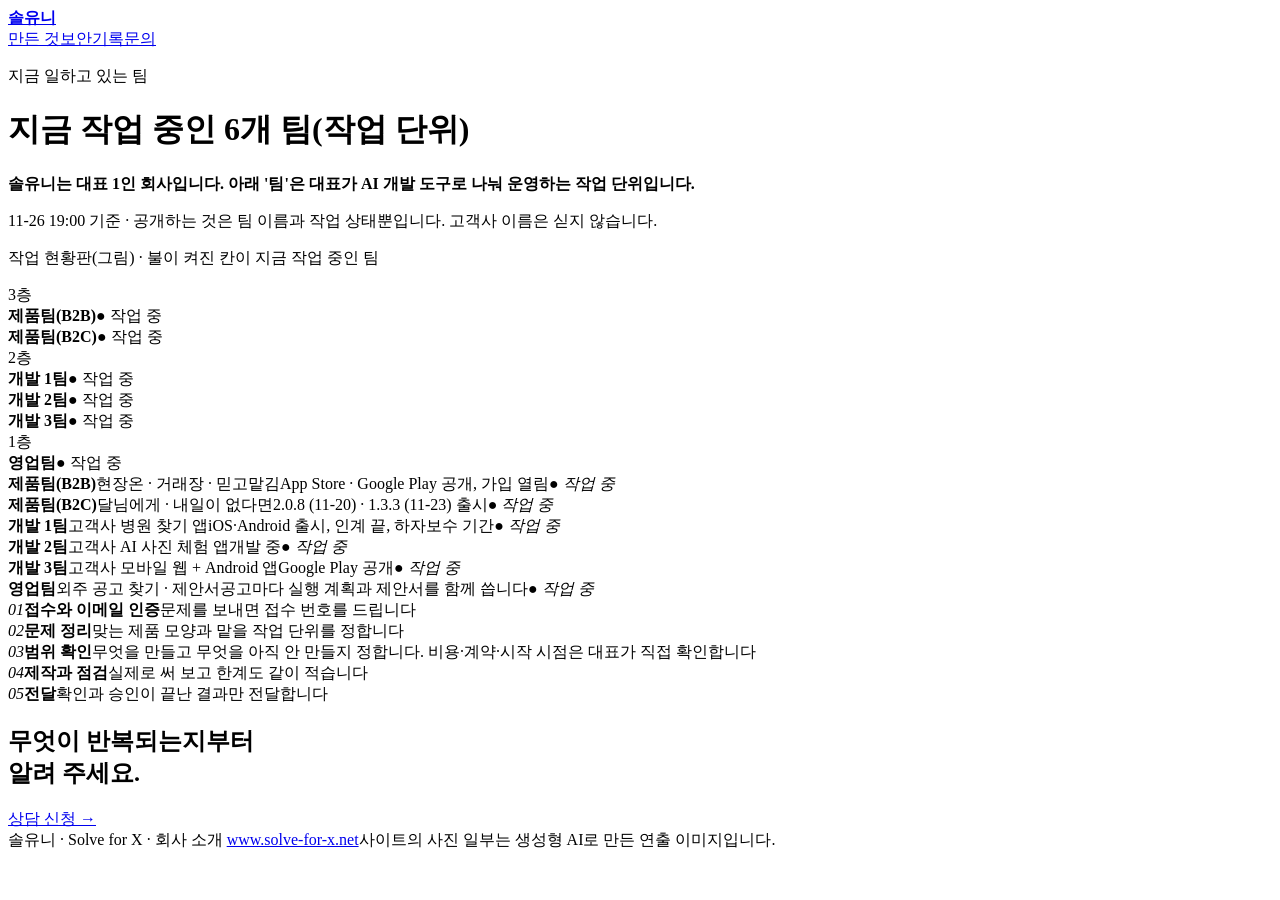
==== team/index.html @ cd3e919b "새 회사 사이트 임시 공개(11-26, sfx-web-services sites/search 빌드)" ====
<!doctype html>
<html lang="ko">
<head>
<meta charset="utf-8">
<meta name="viewport" content="width=device-width,initial-scale=1">
<title>지금 일하고 있는 팀 | 솔유니(Solve for X)</title>
<meta name="description" content="솔유니는 대표 1인 회사입니다. 대표가 AI 개발 도구로 나눠 운영하는 작업 단위가 무엇을 맡고 있는지 보여 드립니다.">
<link rel="canonical" href="https://solve-for-x-labs.github.io/soluni-site/team/">
<meta property="og:type" content="website">
<meta property="og:locale" content="ko_KR">
<meta property="og:site_name" content="솔유니 Solve for X">
<meta property="og:title" content="지금 일하고 있는 팀 | 솔유니(Solve for X)">
<meta property="og:description" content="솔유니는 대표 1인 회사입니다. 대표가 AI 개발 도구로 나눠 운영하는 작업 단위가 무엇을 맡고 있는지 보여 드립니다.">
<meta property="og:url" content="https://solve-for-x-labs.github.io/soluni-site/team/">
<meta property="og:image" content="https://solve-for-x-labs.github.io/soluni-site/img/og.jpg">
<meta name="theme-color" content="#0A0C0E">
<link rel="icon" href="/soluni-site/favicon.svg" type="image/svg+xml">
<link rel="preload" href="/soluni-site/fonts/pretendard.woff2" as="font" type="font/woff2" crossorigin>
<link rel="stylesheet" href="/soluni-site/site.css">
<meta name="robots" content="noindex">
</head>
<body>
<div class="h"><header class="nav solid"><b><a href="/soluni-site/">솔유니</a></b><nav aria-label="주 메뉴"><a href="/soluni-site/#all">만든 것</a><a href="/soluni-site/solutions/security/">보안</a><a href="/soluni-site/labs/">기록</a><a href="https://www.solve-for-x.net/contact/">문의</a></nav></header>
<main class="page" id="main"><p class="kick">지금 일하고 있는 팀</p><h1>지금 작업 중인 6개 팀(작업 단위)</h1>
<p class="lead"><b>솔유니는 대표 1인 회사입니다. 아래 &#x27;팀&#x27;은 대표가 AI 개발 도구로 나눠 운영하는 작업 단위입니다.</b></p>
<p class="small">11-26 19:00 기준 · 공개하는 것은 팀 이름과 작업 상태뿐입니다. 고객사 이름은 싣지 않습니다.</p>
<div class="board" role="img" aria-label="작업 현황판 그림"><p class="lab">작업 현황판(그림) · 불이 켜진 칸이 지금 작업 중인 팀</p><div class="bld"><div class="roof"></div><div class="body"><div class="fl"><span class="lv">3층</span><div class="rm"><b>제품팀(B2B)</b><span>● 작업 중</span></div><div class="rm"><b>제품팀(B2C)</b><span>● 작업 중</span></div></div><div class="fl"><span class="lv">2층</span><div class="rm"><b>개발 1팀</b><span>● 작업 중</span></div><div class="rm"><b>개발 2팀</b><span>● 작업 중</span></div><div class="rm"><b>개발 3팀</b><span>● 작업 중</span></div></div><div class="fl"><span class="lv">1층</span><div class="rm"><b>영업팀</b><span>● 작업 중</span></div></div></div><div class="ground"></div></div></div>
<div class="units"><div><b>제품팀(B2B)</b><span>현장온 · 거래장 · 믿고맡김</span><span>App Store · Google Play 공개, 가입 열림</span><i>● 작업 중</i></div><div><b>제품팀(B2C)</b><span>달님에게 · 내일이 없다면</span><span>2.0.8 (11-20) · 1.3.3 (11-23) 출시</span><i>● 작업 중</i></div><div><b>개발 1팀</b><span>고객사 병원 찾기 앱</span><span>iOS·Android 출시, 인계 끝, 하자보수 기간</span><i>● 작업 중</i></div><div><b>개발 2팀</b><span>고객사 AI 사진 체험 앱</span><span>개발 중</span><i>● 작업 중</i></div><div><b>개발 3팀</b><span>고객사 모바일 웹 + Android 앱</span><span>Google Play 공개</span><i>● 작업 중</i></div><div><b>영업팀</b><span>외주 공고 찾기 · 제안서</span><span>공고마다 실행 계획과 제안서를 함께 씁니다</span><i>● 작업 중</i></div></div>
<div class="steps"><div><em>01</em><b>접수와 이메일 인증</b><span>문제를 보내면 접수 번호를 드립니다</span></div><div><em>02</em><b>문제 정리</b><span>맞는 제품 모양과 맡을 작업 단위를 정합니다</span></div><div><em>03</em><b>범위 확인</b><span>무엇을 만들고 무엇을 아직 안 만들지 정합니다. 비용·계약·시작 시점은 대표가 직접 확인합니다</span></div><div><em>04</em><b>제작과 점검</b><span>실제로 써 보고 한계도 같이 적습니다</span></div><div><em>05</em><b>전달</b><span>확인과 승인이 끝난 결과만 전달합니다</span></div></div>
</main>
<section class="end" id="contact"><h2>무엇이 반복되는지부터<br>알려 주세요.</h2><a class="mail" href="https://www.solve-for-x.net/contact/">상담 신청 →</a><div class="foot"><span>솔유니 · Solve for X · 회사 소개 <a href="https://www.solve-for-x.net">www.solve-for-x.net</a></span><span>사이트의 사진 일부는 생성형 AI로 만든 연출 이미지입니다.</span></div></section>
</div>
</body>
</html>
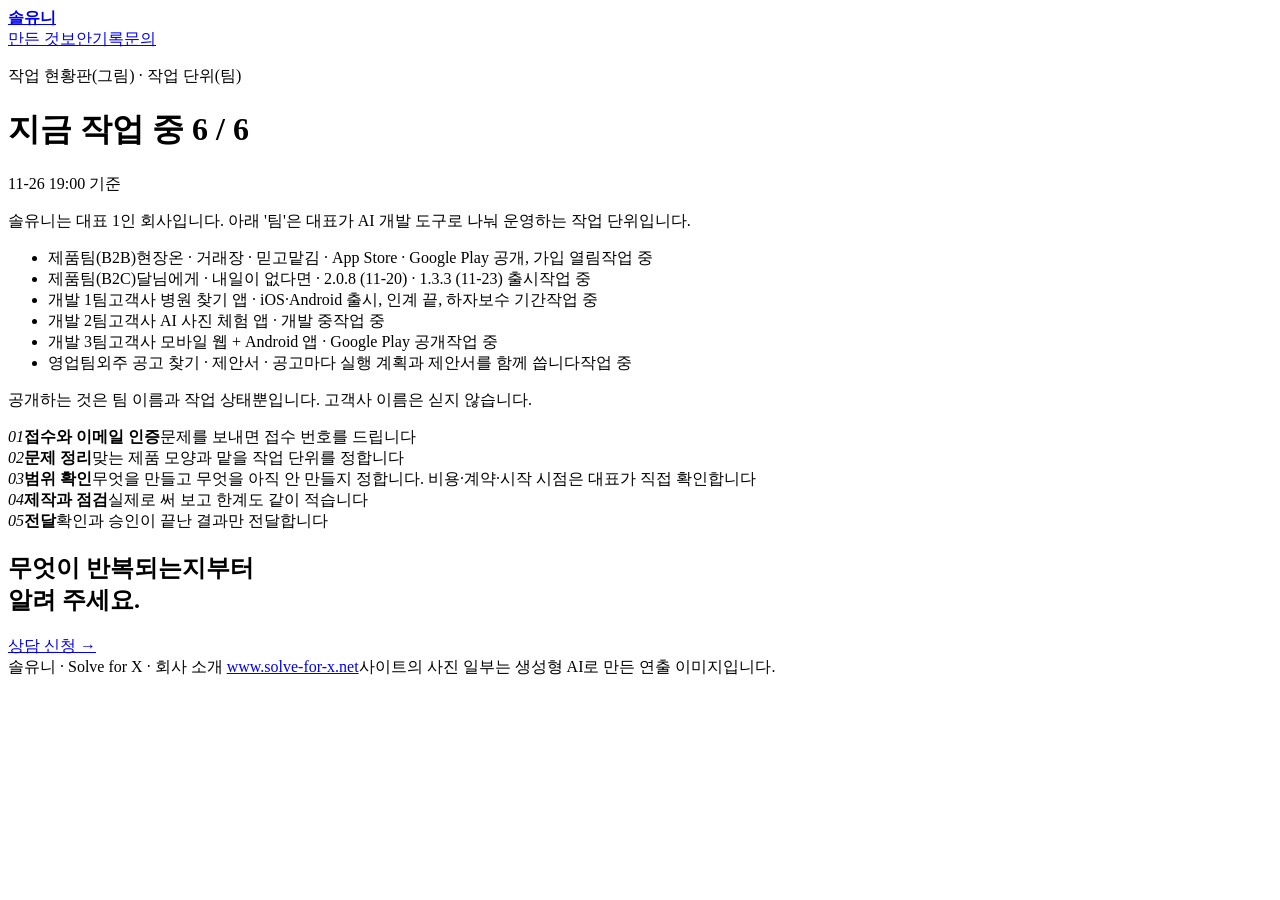
==== commit 85979f48: "작업 현황판 새 디자인(큰 글자 명단, 호박색 하나) — 11-26" ====
--- a/team/index.html
+++ b/team/index.html
@@ -21,11 +21,11 @@
 </head>
 <body>
 <div class="h"><header class="nav solid"><b><a href="/soluni-site/">솔유니</a></b><nav aria-label="주 메뉴"><a href="/soluni-site/#all">만든 것</a><a href="/soluni-site/solutions/security/">보안</a><a href="/soluni-site/labs/">기록</a><a href="https://www.solve-for-x.net/contact/">문의</a></nav></header>
-<main class="page" id="main"><p class="kick">지금 일하고 있는 팀</p><h1>지금 작업 중인 6개 팀(작업 단위)</h1>
-<p class="lead"><b>솔유니는 대표 1인 회사입니다. 아래 &#x27;팀&#x27;은 대표가 AI 개발 도구로 나눠 운영하는 작업 단위입니다.</b></p>
-<p class="small">11-26 19:00 기준 · 공개하는 것은 팀 이름과 작업 상태뿐입니다. 고객사 이름은 싣지 않습니다.</p>
-<div class="board" role="img" aria-label="작업 현황판 그림"><p class="lab">작업 현황판(그림) · 불이 켜진 칸이 지금 작업 중인 팀</p><div class="bld"><div class="roof"></div><div class="body"><div class="fl"><span class="lv">3층</span><div class="rm"><b>제품팀(B2B)</b><span>● 작업 중</span></div><div class="rm"><b>제품팀(B2C)</b><span>● 작업 중</span></div></div><div class="fl"><span class="lv">2층</span><div class="rm"><b>개발 1팀</b><span>● 작업 중</span></div><div class="rm"><b>개발 2팀</b><span>● 작업 중</span></div><div class="rm"><b>개발 3팀</b><span>● 작업 중</span></div></div><div class="fl"><span class="lv">1층</span><div class="rm"><b>영업팀</b><span>● 작업 중</span></div></div></div><div class="ground"></div></div></div>
-<div class="units"><div><b>제품팀(B2B)</b><span>현장온 · 거래장 · 믿고맡김</span><span>App Store · Google Play 공개, 가입 열림</span><i>● 작업 중</i></div><div><b>제품팀(B2C)</b><span>달님에게 · 내일이 없다면</span><span>2.0.8 (11-20) · 1.3.3 (11-23) 출시</span><i>● 작업 중</i></div><div><b>개발 1팀</b><span>고객사 병원 찾기 앱</span><span>iOS·Android 출시, 인계 끝, 하자보수 기간</span><i>● 작업 중</i></div><div><b>개발 2팀</b><span>고객사 AI 사진 체험 앱</span><span>개발 중</span><i>● 작업 중</i></div><div><b>개발 3팀</b><span>고객사 모바일 웹 + Android 앱</span><span>Google Play 공개</span><i>● 작업 중</i></div><div><b>영업팀</b><span>외주 공고 찾기 · 제안서</span><span>공고마다 실행 계획과 제안서를 함께 씁니다</span><i>● 작업 중</i></div></div>
+<main class="page sb" id="main"><p class="lab">작업 현황판(그림) · 작업 단위(팀)</p>
+<div class="top"><h1 class="now"><span class="nw">지금 작업 중</span> <span class="nw"><b>6</b> / 6</span></h1><span class="when">11-26 19:00 기준</span></div>
+<p class="disc2">솔유니는 대표 1인 회사입니다. 아래 &#x27;팀&#x27;은 대표가 AI 개발 도구로 나눠 운영하는 작업 단위입니다.</p>
+<ul aria-label="작업 단위별 상태"><li class="on"><span class="nm">제품팀(B2B)</span><span class="do">현장온 · 거래장 · 믿고맡김 · App Store · Google Play 공개, 가입 열림</span><span class="st"><i class="dot" aria-hidden="true"></i>작업 중</span></li><li class="on"><span class="nm">제품팀(B2C)</span><span class="do">달님에게 · 내일이 없다면 · 2.0.8 (11-20) · 1.3.3 (11-23) 출시</span><span class="st"><i class="dot" aria-hidden="true"></i>작업 중</span></li><li class="on"><span class="nm">개발 1팀</span><span class="do">고객사 병원 찾기 앱 · iOS·Android 출시, 인계 끝, 하자보수 기간</span><span class="st"><i class="dot" aria-hidden="true"></i>작업 중</span></li><li class="on"><span class="nm">개발 2팀</span><span class="do">고객사 AI 사진 체험 앱 · 개발 중</span><span class="st"><i class="dot" aria-hidden="true"></i>작업 중</span></li><li class="on"><span class="nm">개발 3팀</span><span class="do">고객사 모바일 웹 + Android 앱 · Google Play 공개</span><span class="st"><i class="dot" aria-hidden="true"></i>작업 중</span></li><li class="on"><span class="nm">영업팀</span><span class="do">외주 공고 찾기 · 제안서 · 공고마다 실행 계획과 제안서를 함께 씁니다</span><span class="st"><i class="dot" aria-hidden="true"></i>작업 중</span></li></ul>
+<p class="small">공개하는 것은 팀 이름과 작업 상태뿐입니다. 고객사 이름은 싣지 않습니다.</p>
 <div class="steps"><div><em>01</em><b>접수와 이메일 인증</b><span>문제를 보내면 접수 번호를 드립니다</span></div><div><em>02</em><b>문제 정리</b><span>맞는 제품 모양과 맡을 작업 단위를 정합니다</span></div><div><em>03</em><b>범위 확인</b><span>무엇을 만들고 무엇을 아직 안 만들지 정합니다. 비용·계약·시작 시점은 대표가 직접 확인합니다</span></div><div><em>04</em><b>제작과 점검</b><span>실제로 써 보고 한계도 같이 적습니다</span></div><div><em>05</em><b>전달</b><span>확인과 승인이 끝난 결과만 전달합니다</span></div></div>
 </main>
 <section class="end" id="contact"><h2>무엇이 반복되는지부터<br>알려 주세요.</h2><a class="mail" href="https://www.solve-for-x.net/contact/">상담 신청 →</a><div class="foot"><span>솔유니 · Solve for X · 회사 소개 <a href="https://www.solve-for-x.net">www.solve-for-x.net</a></span><span>사이트의 사진 일부는 생성형 AI로 만든 연출 이미지입니다.</span></div></section>
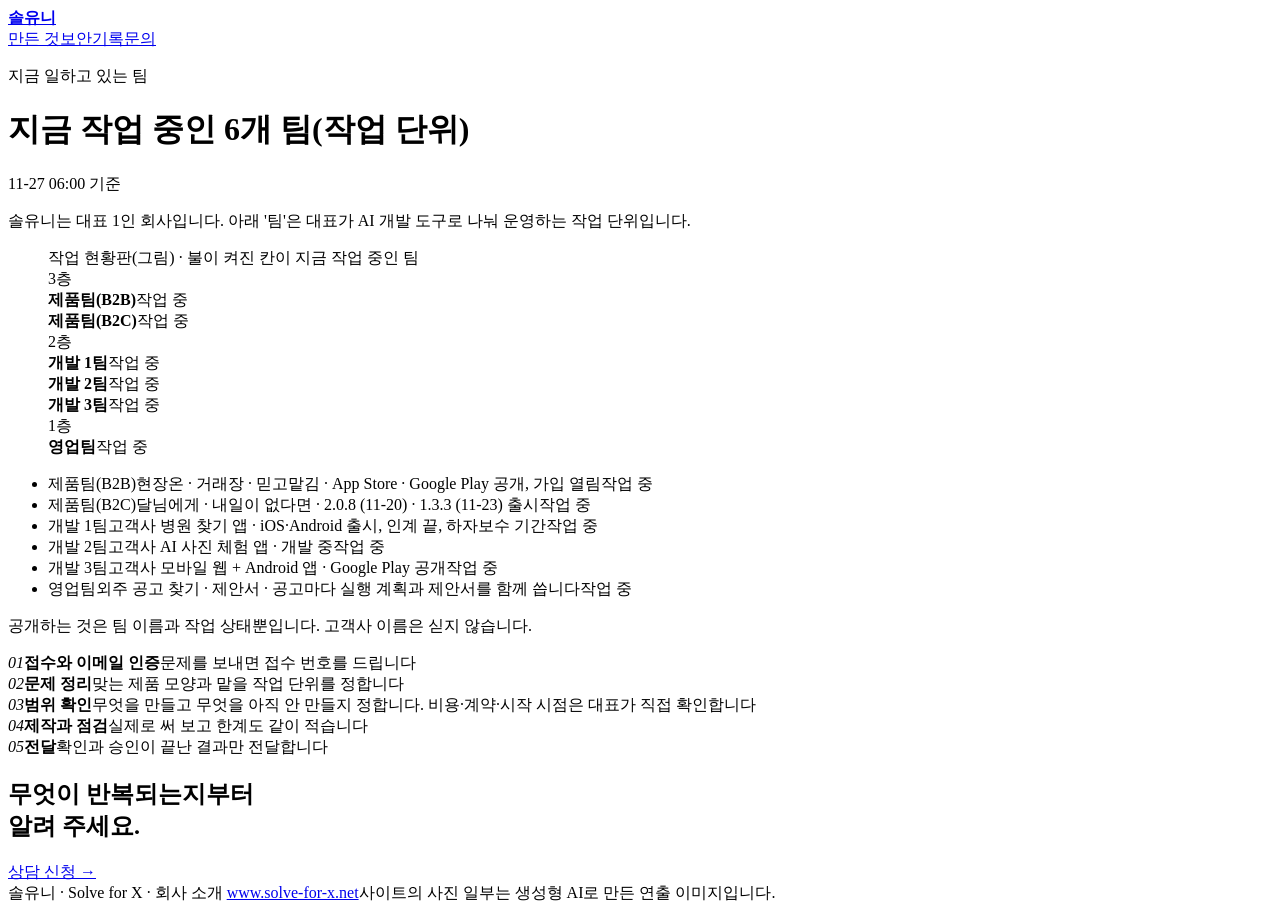
==== commit 120e255f: "작업 현황판 건물 그림으로(사장님 11-27 A) — 11-27" ====
--- a/team/index.html
+++ b/team/index.html
@@ -21,9 +21,10 @@
 </head>
 <body>
 <div class="h"><header class="nav solid"><b><a href="/soluni-site/">솔유니</a></b><nav aria-label="주 메뉴"><a href="/soluni-site/#all">만든 것</a><a href="/soluni-site/solutions/security/">보안</a><a href="/soluni-site/labs/">기록</a><a href="https://www.solve-for-x.net/contact/">문의</a></nav></header>
-<main class="page sb" id="main"><p class="lab">작업 현황판(그림) · 작업 단위(팀)</p>
-<div class="top"><h1 class="now"><span class="nw">지금 작업 중</span> <span class="nw"><b>6</b> / 6</span></h1><span class="when">11-26 19:00 기준</span></div>
+<main class="page sb" id="main"><p class="lab">지금 일하고 있는 팀</p>
+<div class="top"><h1 class="ttl">지금 작업 중인 6개 팀(작업 단위)</h1><span class="when">11-27 06:00 기준</span></div>
 <p class="disc2">솔유니는 대표 1인 회사입니다. 아래 &#x27;팀&#x27;은 대표가 AI 개발 도구로 나눠 운영하는 작업 단위입니다.</p>
+<figure class="bld"><figcaption>작업 현황판(그림) · 불이 켜진 칸이 지금 작업 중인 팀</figcaption><div class="house" role="img" aria-label="작업 현황판(그림) · 불이 켜진 칸이 지금 작업 중인 팀: 3층 제품팀(B2B) 작업 중, 제품팀(B2C) 작업 중 / 2층 개발 1팀 작업 중, 개발 2팀 작업 중, 개발 3팀 작업 중 / 1층 영업팀 작업 중"><span class="roof" aria-hidden="true"></span><div class="fl"><span class="fno">3층</span><div class="rw" style="grid-template-columns:repeat(2,minmax(0,1fr))"><div class="cell"><b>제품팀(B2B)</b><span class="st"><i class="dot" aria-hidden="true"></i>작업 중</span></div><div class="cell"><b>제품팀(B2C)</b><span class="st"><i class="dot" aria-hidden="true"></i>작업 중</span></div></div></div><div class="fl"><span class="fno">2층</span><div class="rw" style="grid-template-columns:repeat(3,minmax(0,1fr))"><div class="cell"><b>개발 1팀</b><span class="st"><i class="dot" aria-hidden="true"></i>작업 중</span></div><div class="cell"><b>개발 2팀</b><span class="st"><i class="dot" aria-hidden="true"></i>작업 중</span></div><div class="cell"><b>개발 3팀</b><span class="st"><i class="dot" aria-hidden="true"></i>작업 중</span></div></div></div><div class="fl"><span class="fno">1층</span><div class="rw" style="grid-template-columns:repeat(1,minmax(0,1fr))"><div class="cell"><b>영업팀</b><span class="st"><i class="dot" aria-hidden="true"></i>작업 중</span></div></div></div><span class="ground" aria-hidden="true"></span></div></figure>
 <ul aria-label="작업 단위별 상태"><li class="on"><span class="nm">제품팀(B2B)</span><span class="do">현장온 · 거래장 · 믿고맡김 · App Store · Google Play 공개, 가입 열림</span><span class="st"><i class="dot" aria-hidden="true"></i>작업 중</span></li><li class="on"><span class="nm">제품팀(B2C)</span><span class="do">달님에게 · 내일이 없다면 · 2.0.8 (11-20) · 1.3.3 (11-23) 출시</span><span class="st"><i class="dot" aria-hidden="true"></i>작업 중</span></li><li class="on"><span class="nm">개발 1팀</span><span class="do">고객사 병원 찾기 앱 · iOS·Android 출시, 인계 끝, 하자보수 기간</span><span class="st"><i class="dot" aria-hidden="true"></i>작업 중</span></li><li class="on"><span class="nm">개발 2팀</span><span class="do">고객사 AI 사진 체험 앱 · 개발 중</span><span class="st"><i class="dot" aria-hidden="true"></i>작업 중</span></li><li class="on"><span class="nm">개발 3팀</span><span class="do">고객사 모바일 웹 + Android 앱 · Google Play 공개</span><span class="st"><i class="dot" aria-hidden="true"></i>작업 중</span></li><li class="on"><span class="nm">영업팀</span><span class="do">외주 공고 찾기 · 제안서 · 공고마다 실행 계획과 제안서를 함께 씁니다</span><span class="st"><i class="dot" aria-hidden="true"></i>작업 중</span></li></ul>
 <p class="small">공개하는 것은 팀 이름과 작업 상태뿐입니다. 고객사 이름은 싣지 않습니다.</p>
 <div class="steps"><div><em>01</em><b>접수와 이메일 인증</b><span>문제를 보내면 접수 번호를 드립니다</span></div><div><em>02</em><b>문제 정리</b><span>맞는 제품 모양과 맡을 작업 단위를 정합니다</span></div><div><em>03</em><b>범위 확인</b><span>무엇을 만들고 무엇을 아직 안 만들지 정합니다. 비용·계약·시작 시점은 대표가 직접 확인합니다</span></div><div><em>04</em><b>제작과 점검</b><span>실제로 써 보고 한계도 같이 적습니다</span></div><div><em>05</em><b>전달</b><span>확인과 승인이 끝난 결과만 전달합니다</span></div></div>
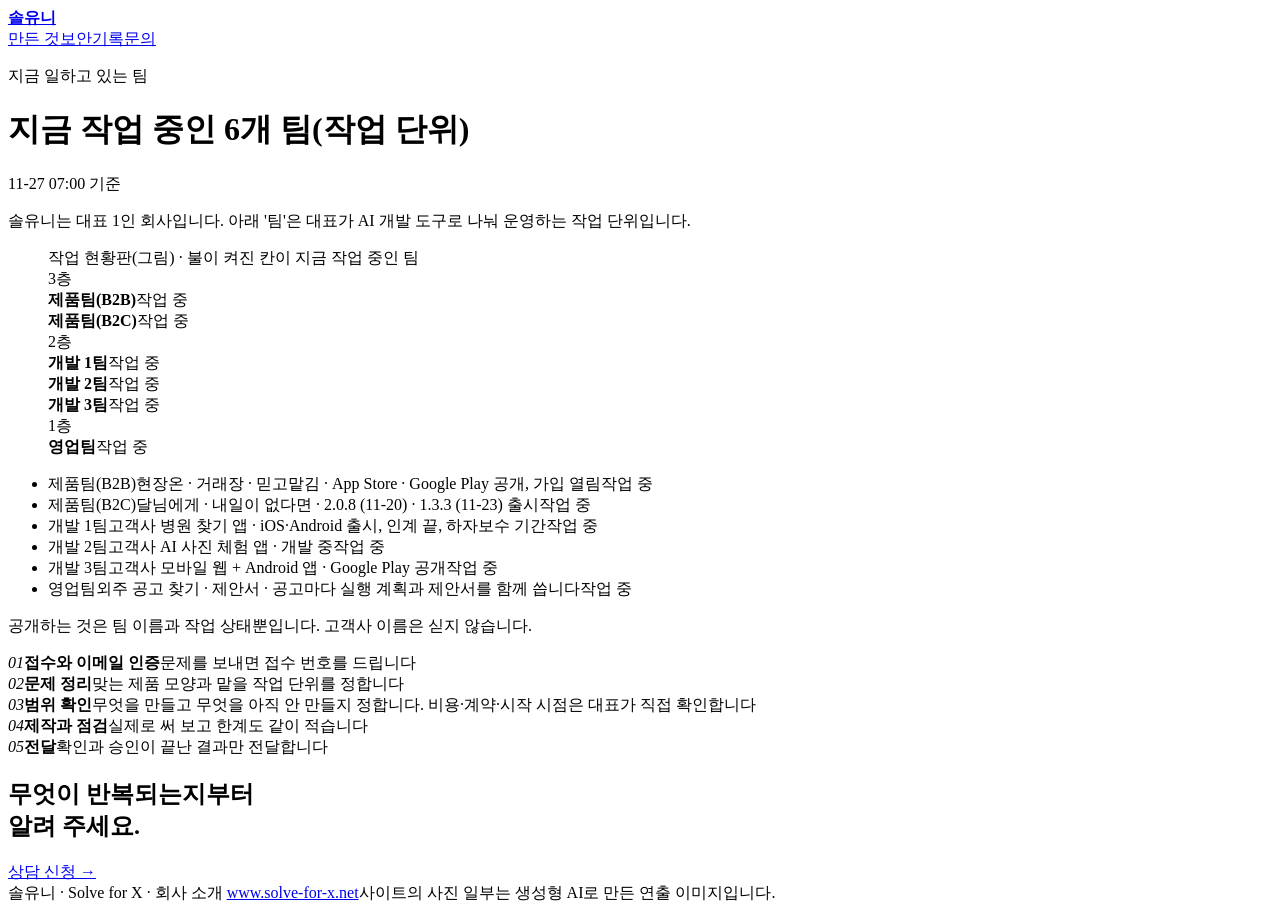
==== commit 92148645: "작업 현황판 기준 시각 11-27 07:00 반영 — 11-27" ====
--- a/team/index.html
+++ b/team/index.html
@@ -22,7 +22,7 @@
 <body>
 <div class="h"><header class="nav solid"><b><a href="/soluni-site/">솔유니</a></b><nav aria-label="주 메뉴"><a href="/soluni-site/#all">만든 것</a><a href="/soluni-site/solutions/security/">보안</a><a href="/soluni-site/labs/">기록</a><a href="https://www.solve-for-x.net/contact/">문의</a></nav></header>
 <main class="page sb" id="main"><p class="lab">지금 일하고 있는 팀</p>
-<div class="top"><h1 class="ttl">지금 작업 중인 6개 팀(작업 단위)</h1><span class="when">11-27 06:00 기준</span></div>
+<div class="top"><h1 class="ttl">지금 작업 중인 6개 팀(작업 단위)</h1><span class="when">11-27 07:00 기준</span></div>
 <p class="disc2">솔유니는 대표 1인 회사입니다. 아래 &#x27;팀&#x27;은 대표가 AI 개발 도구로 나눠 운영하는 작업 단위입니다.</p>
 <figure class="bld"><figcaption>작업 현황판(그림) · 불이 켜진 칸이 지금 작업 중인 팀</figcaption><div class="house" role="img" aria-label="작업 현황판(그림) · 불이 켜진 칸이 지금 작업 중인 팀: 3층 제품팀(B2B) 작업 중, 제품팀(B2C) 작업 중 / 2층 개발 1팀 작업 중, 개발 2팀 작업 중, 개발 3팀 작업 중 / 1층 영업팀 작업 중"><span class="roof" aria-hidden="true"></span><div class="fl"><span class="fno">3층</span><div class="rw" style="grid-template-columns:repeat(2,minmax(0,1fr))"><div class="cell"><b>제품팀(B2B)</b><span class="st"><i class="dot" aria-hidden="true"></i>작업 중</span></div><div class="cell"><b>제품팀(B2C)</b><span class="st"><i class="dot" aria-hidden="true"></i>작업 중</span></div></div></div><div class="fl"><span class="fno">2층</span><div class="rw" style="grid-template-columns:repeat(3,minmax(0,1fr))"><div class="cell"><b>개발 1팀</b><span class="st"><i class="dot" aria-hidden="true"></i>작업 중</span></div><div class="cell"><b>개발 2팀</b><span class="st"><i class="dot" aria-hidden="true"></i>작업 중</span></div><div class="cell"><b>개발 3팀</b><span class="st"><i class="dot" aria-hidden="true"></i>작업 중</span></div></div></div><div class="fl"><span class="fno">1층</span><div class="rw" style="grid-template-columns:repeat(1,minmax(0,1fr))"><div class="cell"><b>영업팀</b><span class="st"><i class="dot" aria-hidden="true"></i>작업 중</span></div></div></div><span class="ground" aria-hidden="true"></span></div></figure>
 <ul aria-label="작업 단위별 상태"><li class="on"><span class="nm">제품팀(B2B)</span><span class="do">현장온 · 거래장 · 믿고맡김 · App Store · Google Play 공개, 가입 열림</span><span class="st"><i class="dot" aria-hidden="true"></i>작업 중</span></li><li class="on"><span class="nm">제품팀(B2C)</span><span class="do">달님에게 · 내일이 없다면 · 2.0.8 (11-20) · 1.3.3 (11-23) 출시</span><span class="st"><i class="dot" aria-hidden="true"></i>작업 중</span></li><li class="on"><span class="nm">개발 1팀</span><span class="do">고객사 병원 찾기 앱 · iOS·Android 출시, 인계 끝, 하자보수 기간</span><span class="st"><i class="dot" aria-hidden="true"></i>작업 중</span></li><li class="on"><span class="nm">개발 2팀</span><span class="do">고객사 AI 사진 체험 앱 · 개발 중</span><span class="st"><i class="dot" aria-hidden="true"></i>작업 중</span></li><li class="on"><span class="nm">개발 3팀</span><span class="do">고객사 모바일 웹 + Android 앱 · Google Play 공개</span><span class="st"><i class="dot" aria-hidden="true"></i>작업 중</span></li><li class="on"><span class="nm">영업팀</span><span class="do">외주 공고 찾기 · 제안서 · 공고마다 실행 계획과 제안서를 함께 씁니다</span><span class="st"><i class="dot" aria-hidden="true"></i>작업 중</span></li></ul>
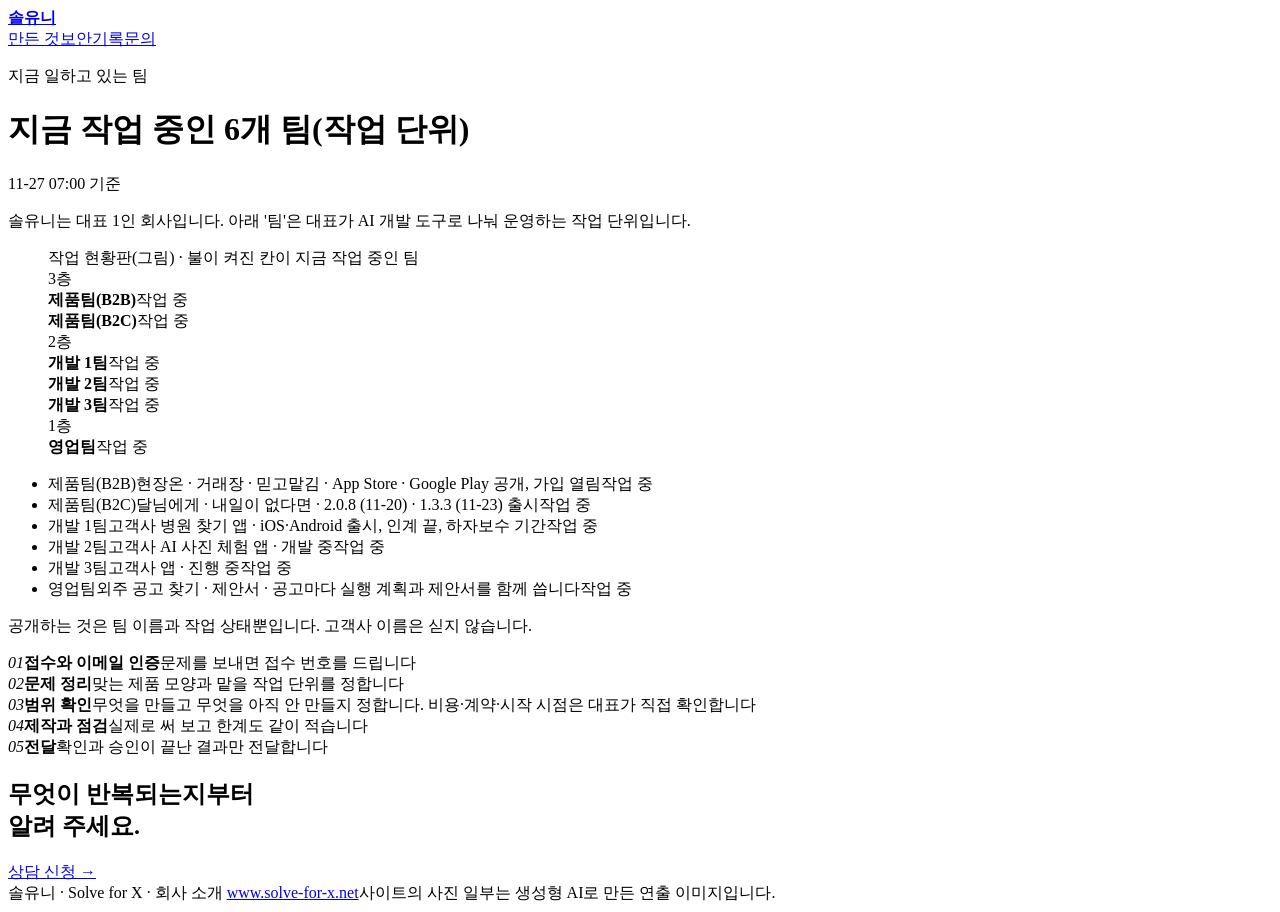
==== commit da265a11: "고객사 앱 제작: 맡은 일·만든 것·결과 + 공개 화면, 개발 3팀 글 — 11-27" ====
--- a/team/index.html
+++ b/team/index.html
@@ -25,7 +25,7 @@
 <div class="top"><h1 class="ttl">지금 작업 중인 6개 팀(작업 단위)</h1><span class="when">11-27 07:00 기준</span></div>
 <p class="disc2">솔유니는 대표 1인 회사입니다. 아래 &#x27;팀&#x27;은 대표가 AI 개발 도구로 나눠 운영하는 작업 단위입니다.</p>
 <figure class="bld"><figcaption>작업 현황판(그림) · 불이 켜진 칸이 지금 작업 중인 팀</figcaption><div class="house" role="img" aria-label="작업 현황판(그림) · 불이 켜진 칸이 지금 작업 중인 팀: 3층 제품팀(B2B) 작업 중, 제품팀(B2C) 작업 중 / 2층 개발 1팀 작업 중, 개발 2팀 작업 중, 개발 3팀 작업 중 / 1층 영업팀 작업 중"><span class="roof" aria-hidden="true"></span><div class="fl"><span class="fno">3층</span><div class="rw" style="grid-template-columns:repeat(2,minmax(0,1fr))"><div class="cell"><b>제품팀(B2B)</b><span class="st"><i class="dot" aria-hidden="true"></i>작업 중</span></div><div class="cell"><b>제품팀(B2C)</b><span class="st"><i class="dot" aria-hidden="true"></i>작업 중</span></div></div></div><div class="fl"><span class="fno">2층</span><div class="rw" style="grid-template-columns:repeat(3,minmax(0,1fr))"><div class="cell"><b>개발 1팀</b><span class="st"><i class="dot" aria-hidden="true"></i>작업 중</span></div><div class="cell"><b>개발 2팀</b><span class="st"><i class="dot" aria-hidden="true"></i>작업 중</span></div><div class="cell"><b>개발 3팀</b><span class="st"><i class="dot" aria-hidden="true"></i>작업 중</span></div></div></div><div class="fl"><span class="fno">1층</span><div class="rw" style="grid-template-columns:repeat(1,minmax(0,1fr))"><div class="cell"><b>영업팀</b><span class="st"><i class="dot" aria-hidden="true"></i>작업 중</span></div></div></div><span class="ground" aria-hidden="true"></span></div></figure>
-<ul aria-label="작업 단위별 상태"><li class="on"><span class="nm">제품팀(B2B)</span><span class="do">현장온 · 거래장 · 믿고맡김 · App Store · Google Play 공개, 가입 열림</span><span class="st"><i class="dot" aria-hidden="true"></i>작업 중</span></li><li class="on"><span class="nm">제품팀(B2C)</span><span class="do">달님에게 · 내일이 없다면 · 2.0.8 (11-20) · 1.3.3 (11-23) 출시</span><span class="st"><i class="dot" aria-hidden="true"></i>작업 중</span></li><li class="on"><span class="nm">개발 1팀</span><span class="do">고객사 병원 찾기 앱 · iOS·Android 출시, 인계 끝, 하자보수 기간</span><span class="st"><i class="dot" aria-hidden="true"></i>작업 중</span></li><li class="on"><span class="nm">개발 2팀</span><span class="do">고객사 AI 사진 체험 앱 · 개발 중</span><span class="st"><i class="dot" aria-hidden="true"></i>작업 중</span></li><li class="on"><span class="nm">개발 3팀</span><span class="do">고객사 모바일 웹 + Android 앱 · Google Play 공개</span><span class="st"><i class="dot" aria-hidden="true"></i>작업 중</span></li><li class="on"><span class="nm">영업팀</span><span class="do">외주 공고 찾기 · 제안서 · 공고마다 실행 계획과 제안서를 함께 씁니다</span><span class="st"><i class="dot" aria-hidden="true"></i>작업 중</span></li></ul>
+<ul aria-label="작업 단위별 상태"><li class="on"><span class="nm">제품팀(B2B)</span><span class="do">현장온 · 거래장 · 믿고맡김 · App Store · Google Play 공개, 가입 열림</span><span class="st"><i class="dot" aria-hidden="true"></i>작업 중</span></li><li class="on"><span class="nm">제품팀(B2C)</span><span class="do">달님에게 · 내일이 없다면 · 2.0.8 (11-20) · 1.3.3 (11-23) 출시</span><span class="st"><i class="dot" aria-hidden="true"></i>작업 중</span></li><li class="on"><span class="nm">개발 1팀</span><span class="do">고객사 병원 찾기 앱 · iOS·Android 출시, 인계 끝, 하자보수 기간</span><span class="st"><i class="dot" aria-hidden="true"></i>작업 중</span></li><li class="on"><span class="nm">개발 2팀</span><span class="do">고객사 AI 사진 체험 앱 · 개발 중</span><span class="st"><i class="dot" aria-hidden="true"></i>작업 중</span></li><li class="on"><span class="nm">개발 3팀</span><span class="do">고객사 앱 · 진행 중</span><span class="st"><i class="dot" aria-hidden="true"></i>작업 중</span></li><li class="on"><span class="nm">영업팀</span><span class="do">외주 공고 찾기 · 제안서 · 공고마다 실행 계획과 제안서를 함께 씁니다</span><span class="st"><i class="dot" aria-hidden="true"></i>작업 중</span></li></ul>
 <p class="small">공개하는 것은 팀 이름과 작업 상태뿐입니다. 고객사 이름은 싣지 않습니다.</p>
 <div class="steps"><div><em>01</em><b>접수와 이메일 인증</b><span>문제를 보내면 접수 번호를 드립니다</span></div><div><em>02</em><b>문제 정리</b><span>맞는 제품 모양과 맡을 작업 단위를 정합니다</span></div><div><em>03</em><b>범위 확인</b><span>무엇을 만들고 무엇을 아직 안 만들지 정합니다. 비용·계약·시작 시점은 대표가 직접 확인합니다</span></div><div><em>04</em><b>제작과 점검</b><span>실제로 써 보고 한계도 같이 적습니다</span></div><div><em>05</em><b>전달</b><span>확인과 승인이 끝난 결과만 전달합니다</span></div></div>
 </main>
